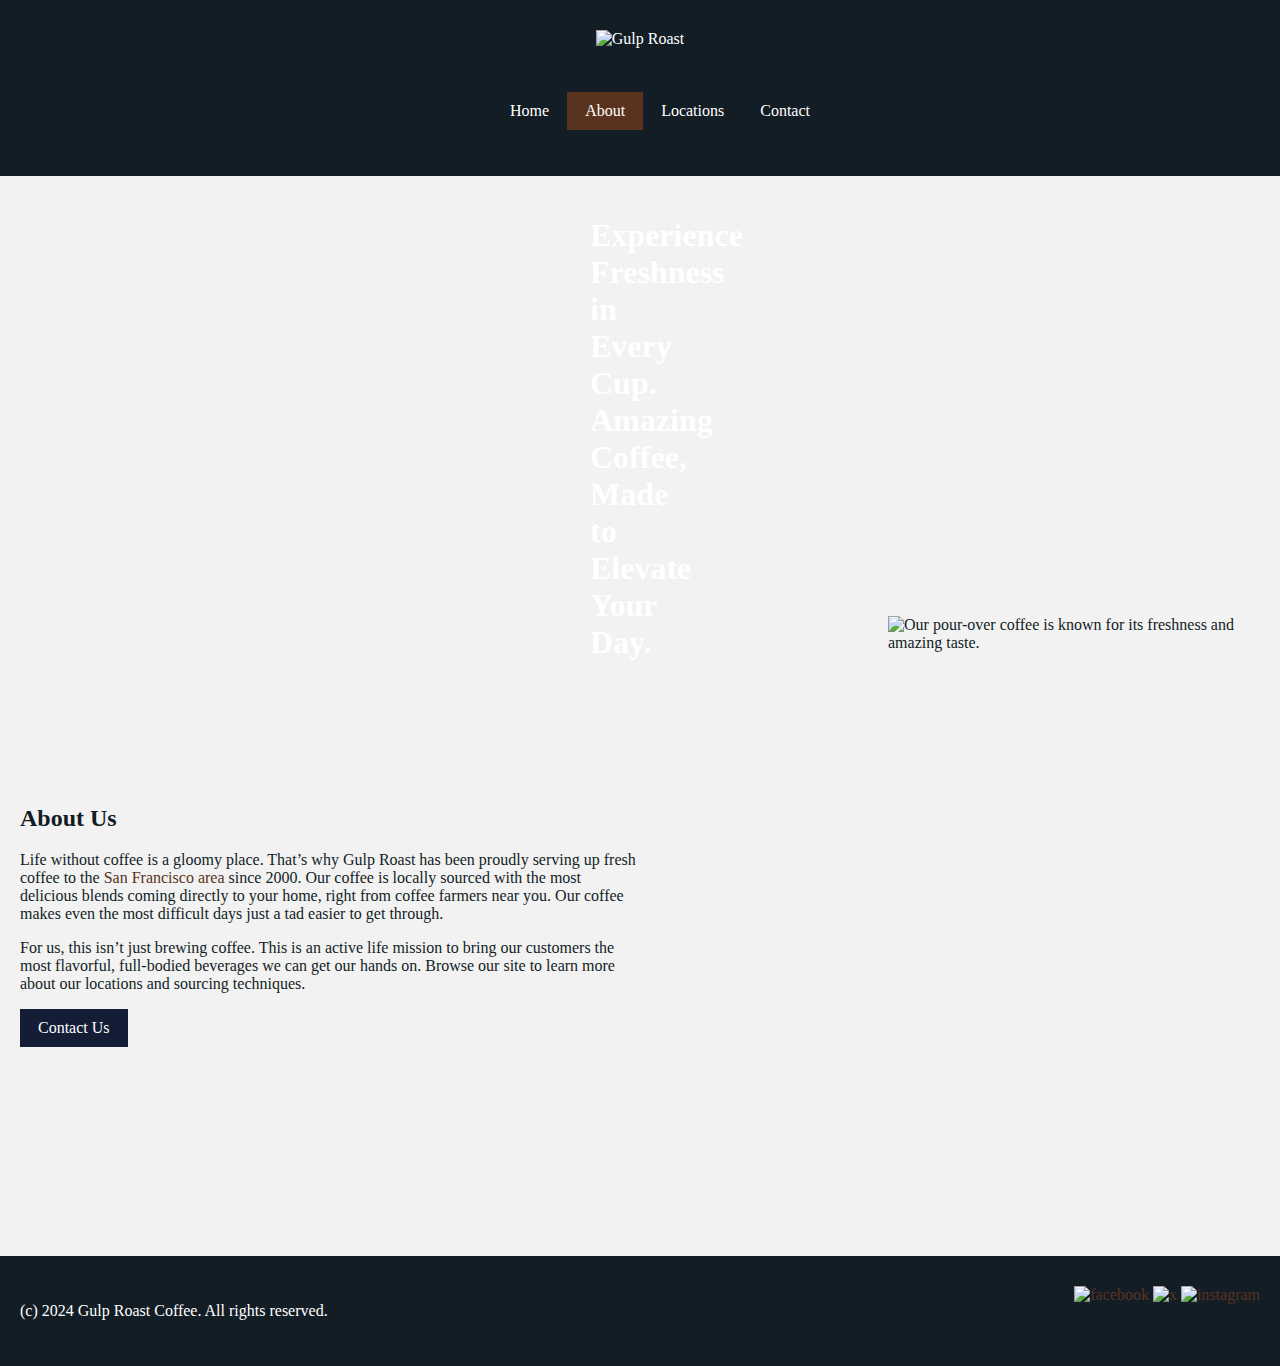
==== index.html @ 27db9505 "first commit" ====
<!DOCTYPE html>
<html lang="en">
<head>
    <meta charset="UTF-8">
    <meta name="viewport" content="width=device-width, initial-scale=1.0">
    <link rel="stylesheet" href="style.css">
    <title>About Us | Gulp Roast</title>
    <link rel="preconnect" href="https://fonts.googleapis.com">
<link rel="preconnect" href="https://fonts.gstatic.com" crossorigin>
<link href="https://fonts.googleapis.com/css2?family=Poppins:ital,wght@0,100;0,200;0,300;0,400;0,500;0,600;0,700;0,800;0,900;1,100;1,200;1,300;1,400;1,500;1,600;1,700;1,800;1,900&display=swap" rel="stylesheet">
</head>
<body>
    <header>
        <div class="container">
            <img src="https://assets.codepen.io/6306176/gulp-logo-light.png" alt="Gulp Roast" class="logo">
            <nav>
                <ul>
                    <li><a href="#">Home</a></li>
                    <li><a href="#" class="selected">About</a></li>
                    <li><a href="#">Locations</a></li>
                    <li><a href="#">Contact</a></li>
                </ul>
            </nav>
        </div>
    </header>
    <section class="hero">
        <div class="heroContent">
            <h1>
                Experience Freshness in Every Cup. 
                Amazing Coffee, Made to Elevate Your Day.
            </h1>
        </div>
    </section>
    <section class="imageArticle">
        <div class="content">
            <h2>About Us</h2>
            <p>
                Life without coffee is a gloomy place. That’s why Gulp Roast has been proudly serving up fresh coffee to the <a href="#">San Francisco area</a> since 2000. Our coffee is locally sourced with the most delicious blends coming directly to your home, right from coffee farmers near you. Our coffee makes even the most difficult days just a tad easier to get through.
            </p>
            <p>
                For us, this isn’t just brewing coffee. This is an active life mission to bring our customers the most flavorful, full-bodied beverages we can get our hands on. Browse our site to learn more about our locations and sourcing techniques. 
            </p>
            <a href="#" class="btnPrimary">Contact Us</a>
        </div>
        <img src="https://assets.codepen.io/6306176/gulp-pouring-coffee-vertical.jpg" alt="Our pour-over coffee is known for its freshness and amazing taste.">
    </section>
    <footer>
        <div class="container">
            <p class="copy">
                (c) 2024 Gulp Roast Coffee. All rights reserved.
            </p>
            <div class="media">
                <a href="#"><img src="https://cdn3.iconfinder.com/data/icons/font-awesome-brands/512/facebook-square-512.png" alt="facebook"></a>
                <a href="#"><img src="https://cdn2.iconfinder.com/data/icons/threads-by-instagram/24/x-logo-twitter-new-brand-contained-512.png" alt="x"></a>
                <a href="#"><img src="https://cdn1.iconfinder.com/data/icons/social-media-circle-7/512/Circled_Instagram_svg-512.png" alt="instagram"></a>
            </div>
        </div>
    </footer>
</body>
</html>
---- style.css ----
body{
    margin: 0;
    background-color: #f2f2f2;
    color: #131d26;
}

header, footer{
    background-color: #131d26;
    color: white;
}

.container{
    max-width: 1400px;
    margin: auto;
    padding: 30px 20px;
    display: flex;
    justify-content: space-between;
}

.logo{
    height: 46px;
}

header ul{
    list-style: none;
    display: flex;
}

header li a{
    display: block;
    padding: 10px 18px;
    color: white;
    text-decoration: none;
}

header li a.selected{
    background-color: #59331d;
}

.hero{
    height: 400px;
    background-image: url(https://assets.codepen.io/6306176/gulp-couple-talking.jpg);
    background-repeat: no-repeat;
    background-size: cover;
    background-position: center;
    display: flex;
    align-items: center;
    justify-content: flex-start;
}

.heroContent{
    width: 100px;
    max-width: 1400px;
    margin: auto;
    padding: 20px;
    color: white;
}

.hero hi{
    margin: 0;
    width: 300px;
}

.imageArticle{
    max-width: 1400px;
    padding: 100px 20px;
    margin: auto;
    display: flex;
    justify-content: space-between;
    align-items: center;
}

.imageArticle .content{
    width: 50%;
}

.imageArticle img{
    width: 30%;
    height: 600px;
    object-fit: cover;
}

a{
    color: #59331d;
    text-decoration: none;
}

.btnPrimary{
    display: inline-block;
    background-color: #131d36;
    padding: 10px 18px;
    color: white;
    text-decoration: none;
}

.media img{
    height: 32px ;
}

@media all and (max-width:1400px) {
    header .container{
        flex-direction: column;
        align-items: center;
    }
    .hero{
        height: 346;
    }
    .imageArticle{
        padding: 40px 20px;
    }
}
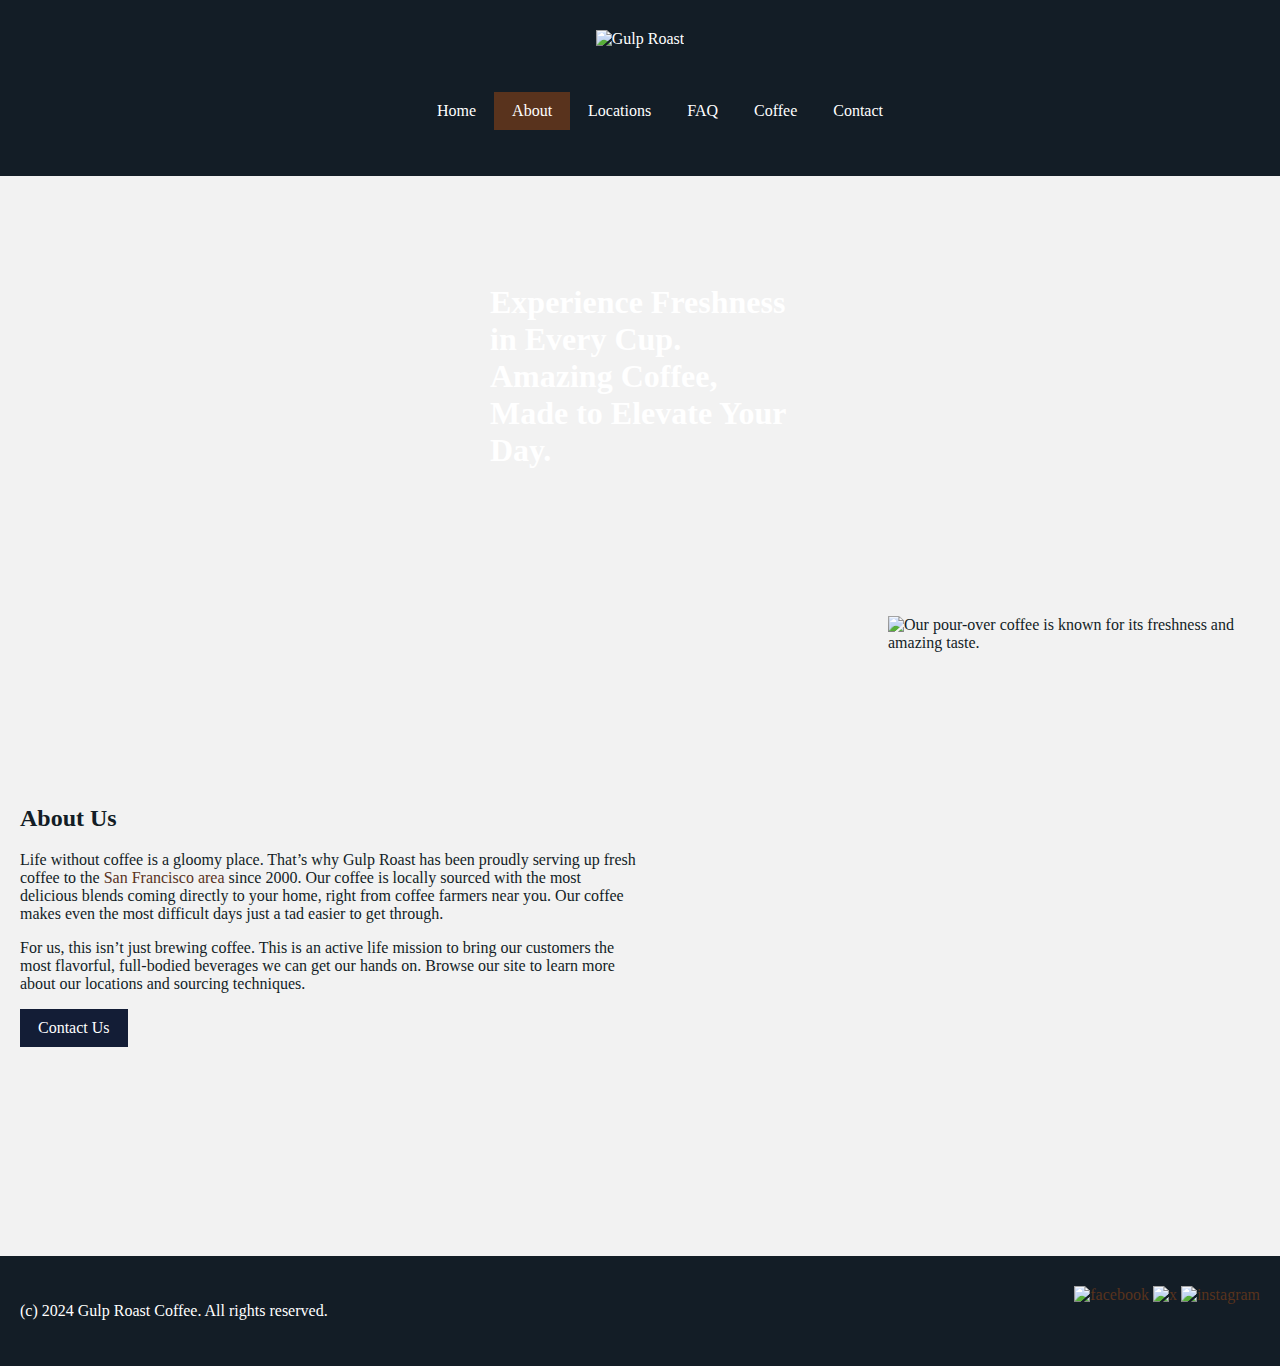
==== commit 4730927e: "home.html" ====
--- a/index.html
+++ b/index.html
@@ -3,7 +3,7 @@
 <head>
     <meta charset="UTF-8">
     <meta name="viewport" content="width=device-width, initial-scale=1.0">
-    <link rel="stylesheet" href="style.css">
+    <link rel="stylesheet" href="css/style.css">
     <title>About Us | Gulp Roast</title>
     <link rel="preconnect" href="https://fonts.googleapis.com">
 <link rel="preconnect" href="https://fonts.gstatic.com" crossorigin>
@@ -15,10 +15,12 @@
             <img src="https://assets.codepen.io/6306176/gulp-logo-light.png" alt="Gulp Roast" class="logo">
             <nav>
                 <ul>
-                    <li><a href="#">Home</a></li>
+                    <li><a href="home.html">Home</a></li>
                     <li><a href="#" class="selected">About</a></li>
-                    <li><a href="#">Locations</a></li>
-                    <li><a href="#">Contact</a></li>
+                    <li><a href="https://uxuicurriculum.wixsite.com/gulproast">Locations</a></li>
+                    <li><a href="https://uxuicurriculum.wixsite.com/gulproast">FAQ</a></li>
+                    <li><a href="product.html">Coffee</a></li>
+                    <li><a href="https://uxuicurriculum.wixsite.com/gulproast">Contact</a></li>
                 </ul>
             </nav>
         </div>
--- a/css/style.css
+++ b/css/style.css
@@ -0,0 +1,138 @@
+body{
+    margin: 0;
+    background-color: #f2f2f2;
+    color: #131d26;
+}
+
+header, footer{
+    background-color: #131d26;
+    color: white;
+}
+
+.container{
+    max-width: 1400px;
+    margin: auto;
+    padding: 30px 20px;
+    display: flex;
+    justify-content: space-between;
+}
+
+.logo{
+    height: 46px;
+}
+
+header ul{
+    list-style: none;
+    display: flex;
+}
+
+header li a{
+    display: block;
+    padding: 10px 18px;
+    color: white;
+    text-decoration: none;
+}
+
+header li a.selected{
+    background-color: #59331d;
+}
+
+.hero{
+    height: 400px;
+    background-image: url(https://assets.codepen.io/6306176/gulp-couple-talking.jpg);
+    background-repeat: no-repeat;
+    background-size: cover;
+    background-position: center;
+    display: flex;
+    align-items: center;
+    justify-content: flex-start;
+}
+
+.heroContent{
+    width: 300px;
+    max-width: 1400px;
+    margin: auto;
+    padding: 20px;
+    color: white;
+}
+
+.hero hi{
+    margin: 0;
+    width: 300px;
+}
+
+.imageArticle{
+    max-width: 1400px;
+    padding: 100px 20px;
+    margin: auto;
+    display: flex;
+    justify-content: space-between;
+    align-items: center;
+}
+
+.imageArticle .content{
+    width: 50%;
+}
+
+.imageArticle img{
+    width: 30%;
+    height: 600px;
+    object-fit: cover;
+}
+
+a{
+    color: #59331d;
+    text-decoration: none;
+}
+
+.btnPrimary{
+    display: inline-block;
+    background-color: #131d36;
+    padding: 10px 18px;
+    color: white;
+    text-decoration: none;
+}
+
+.media img{
+    height: 32px ;
+}
+
+@media all and (max-width:1400px) {
+    header .container{
+        flex-direction: column;
+        align-items: center;
+    }
+    .hero{
+        height: 346;
+    }
+    .imageArticle{
+        padding: 40px 20px;
+    }
+}
+
+@media all and (max-width:744px) {
+    header ul{
+        padding: 0;
+        flex-direction: column;
+        align-items: center;
+    }
+    .hero{
+        height: 240px;
+    }
+    .hero h1{
+        margin: auto;
+        text-align: center;
+        font-size: 23px;
+    }
+    .imageArticle{
+        flex-direction: column;
+        gap: 40px;
+    }
+    .imageArticle .content{
+        width: 100%;
+    }
+    .imageArticle img {
+        width: 100%;
+        height: 300px;
+    }
+}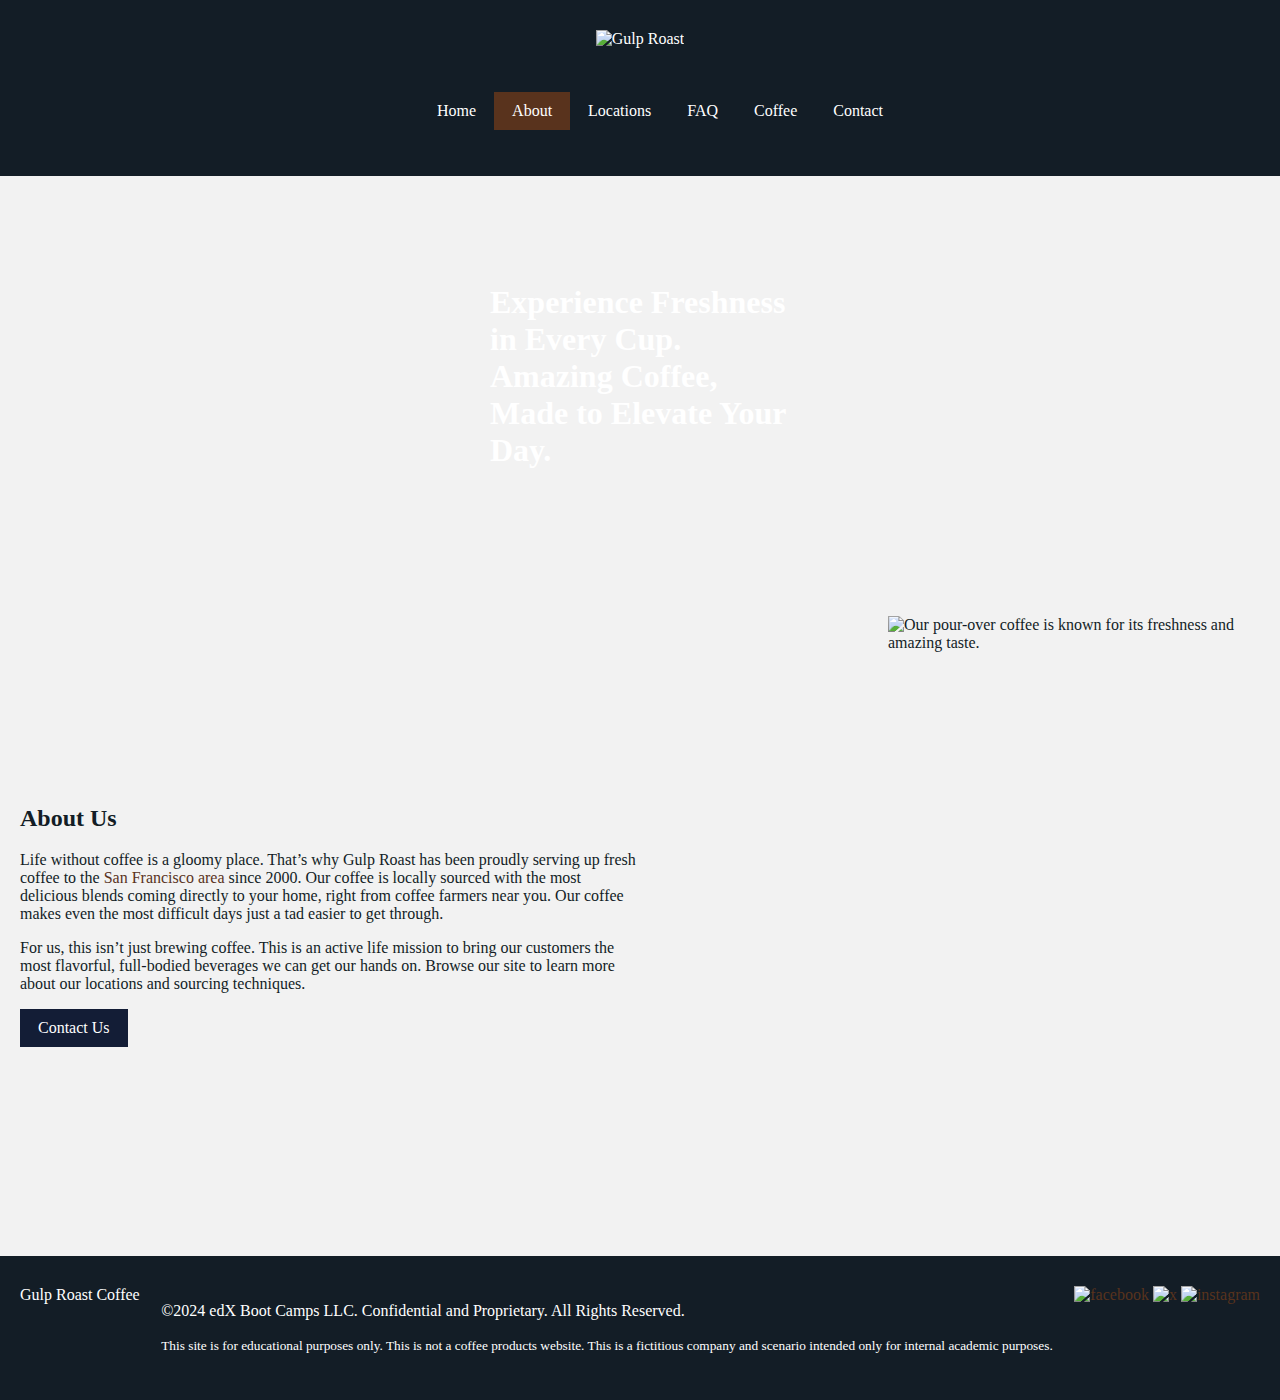
==== commit 375611e5: "home.html" ====
--- a/index.html
+++ b/index.html
@@ -48,9 +48,18 @@
     </section>
     <footer>
         <div class="container">
-            <p class="copy">
-                (c) 2024 Gulp Roast Coffee. All rights reserved.
-            </p>
+            <header class="bg-primary border-bottom border-secondary border-5 mb-5">
+                Gulp Roast Coffee
+              </header>
+              
+              
+              <footer class="border-secondary border-top border-5 text-center py-5 mt-5 bg-primary text-white">
+                <div class="container-sm">
+                  <p>&copy;2024 edX Boot Camps LLC. Confidential and Proprietary. All Rights Reserved.
+              </p>
+                  <p><small>This site is for educational purposes only. This is not a coffee products website. This is a fictitious company and scenario intended only for internal academic purposes.</small></p>
+                </div>
+              </footer>
             <div class="media">
                 <a href="#"><img src="https://cdn3.iconfinder.com/data/icons/font-awesome-brands/512/facebook-square-512.png" alt="facebook"></a>
                 <a href="#"><img src="https://cdn2.iconfinder.com/data/icons/threads-by-instagram/24/x-logo-twitter-new-brand-contained-512.png" alt="x"></a>
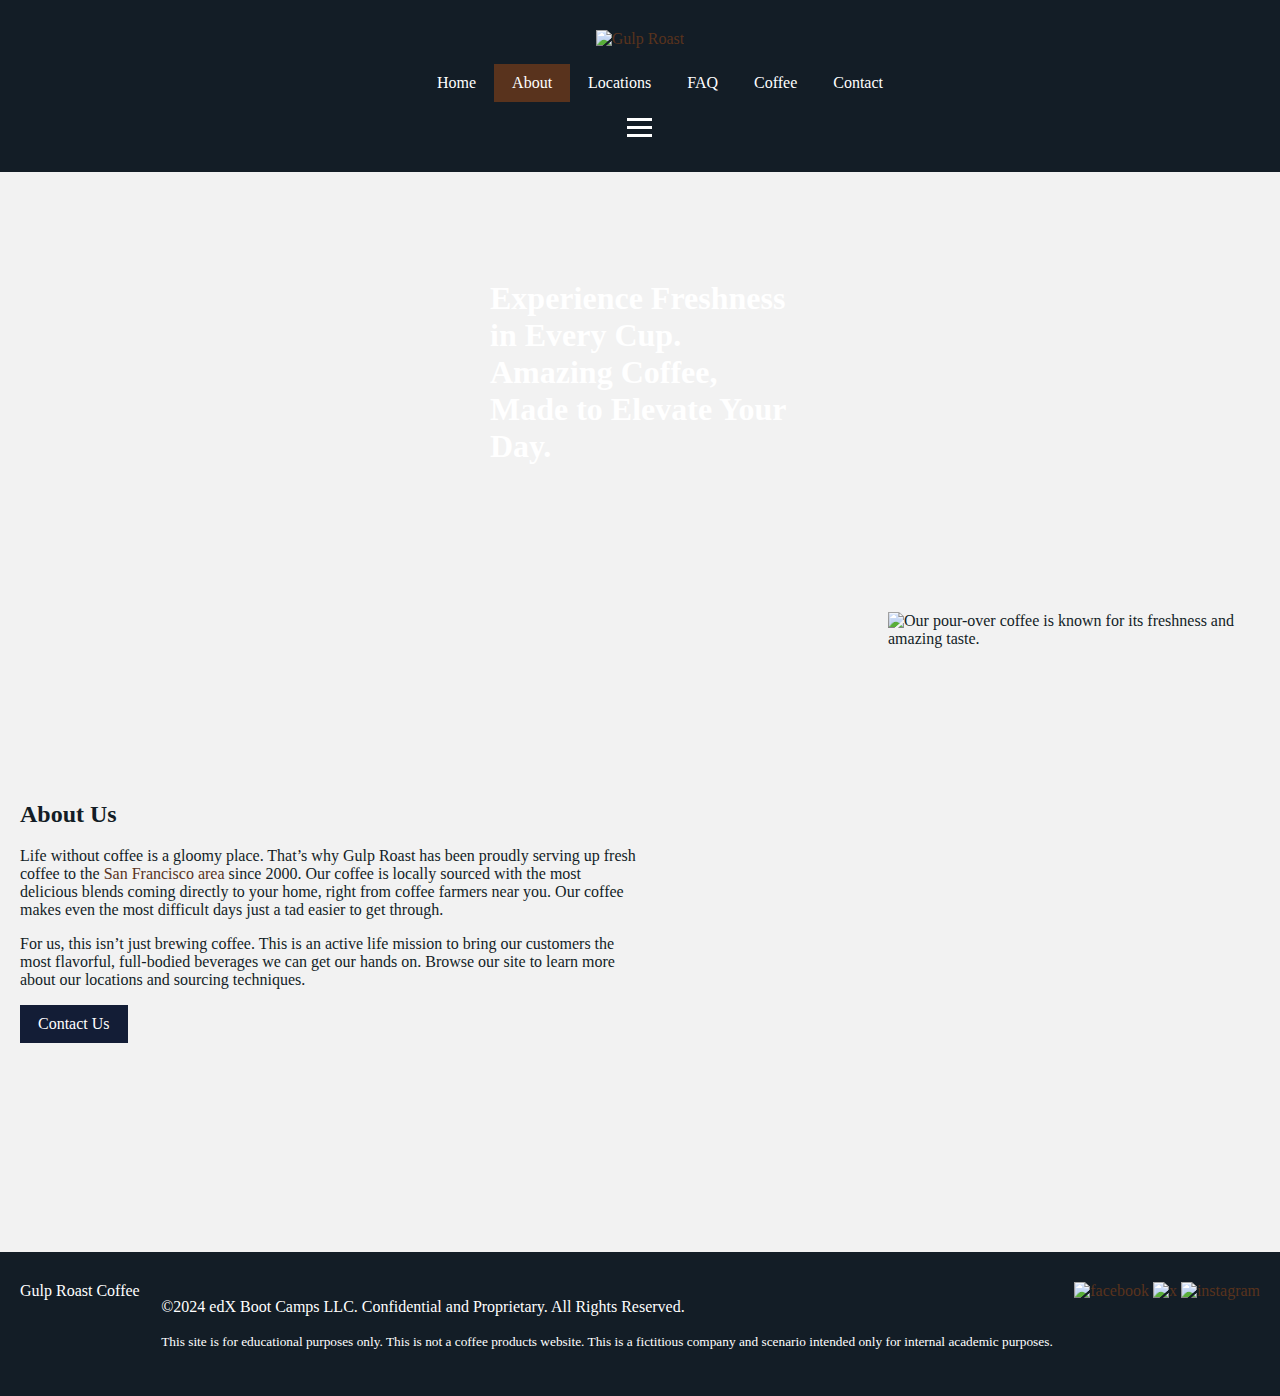
==== commit 69317f99: "home.html" ====
--- a/index.html
+++ b/index.html
@@ -12,7 +12,7 @@
 <body>
     <header>
         <div class="container">
-            <img src="https://assets.codepen.io/6306176/gulp-logo-light.png" alt="Gulp Roast" class="logo">
+            <a href="home.html"> <img src="https://assets.codepen.io/6306176/gulp-logo-light.png" alt="Gulp Roast" class="logo"></a>
             <nav>
                 <ul>
                     <li><a href="home.html">Home</a></li>
@@ -22,6 +22,11 @@
                     <li><a href="product.html">Coffee</a></li>
                     <li><a href="https://uxuicurriculum.wixsite.com/gulproast">Contact</a></li>
                 </ul>
+                <div class="hamburger"></div>
+                    <span class="bar"></span>
+                    <span class="bar"></span>
+                    <span class="bar"></span>
+                </div>
             </nav>
         </div>
     </header>
--- a/css/style.css
+++ b/css/style.css
@@ -93,6 +93,43 @@
     text-decoration: none;
 }
 
+.container{
+        transition: 0.8s ease;
+    }
+
+.container:hover{
+    color:#59331d
+}
+
+.hamburger{
+    display: none;
+    cursor: pointer;
+   
+}
+
+.bar{
+    display: block;
+    width: 25px;
+    height: 3px;
+    margin: 5px auto;
+    -webkit-transition: all 0.3s ease-in-out;
+    transition: all 0.3s ease-in-out;
+    background-color: white;
+}
+
+.collapse {
+    &:not(.show) {
+      display: none;
+    }
+  }
+  
+  .collapsing {
+    height: 0;
+    overflow: hidden;
+    @include transition($transition-collapse);
+  }
+
+
 .media img{
     height: 32px ;
 }
@@ -108,31 +145,62 @@
     .imageArticle{
         padding: 40px 20px;
     }
-}
+  
+}
+
 
 @media all and (max-width:744px) {
     header ul{
         padding: 0;
         flex-direction: column;
         align-items: center;
-    }
-    .hero{
-        height: 240px;
-    }
-    .hero h1{
-        margin: auto;
-        text-align: center;
-        font-size: 23px;
-    }
-    .imageArticle{
-        flex-direction: column;
-        gap: 40px;
-    }
-    .imageArticle .content{
-        width: 100%;
-    }
-    .imageArticle img {
-        width: 100%;
-        height: 300px;
-    }
-}+    
+        .container{
+            position: fixed;
+            left: -100%
+            top: 70px;
+            gap: 0;
+            flex-direction: column;
+            background-color: #131d26;
+            width: 100%;
+            text-align: center;
+            transition: 0.3s;
+        }
+       
+        .hamburger.active .bar:nth-child(2){
+            opacity: 0;
+        }
+        .hamburger.active .bar:nth-child(1){
+            transform: translateY(8px) rotate(45deg);
+        }
+        .hamburger.active .bar:nth-child(3){
+            transform: translateY(-8px) rotate(-45deg);
+        }
+        .hero{
+            height: 240px;
+        }
+        .hero h1{
+            margin: auto;
+            text-align: center;
+            font-size: 23px;
+        }
+        .imageArticle{
+            flex-direction: column;
+            gap: 40px;
+        }
+        .imageArticle .content{
+            width: 100%;
+        }
+        .imageArticle img {
+            width: 100%;
+            height: 300px;
+        }
+    }
+    .hamburger{
+        display: block;
+    }
+    header ul{
+        display: none;
+    }
+}
+
